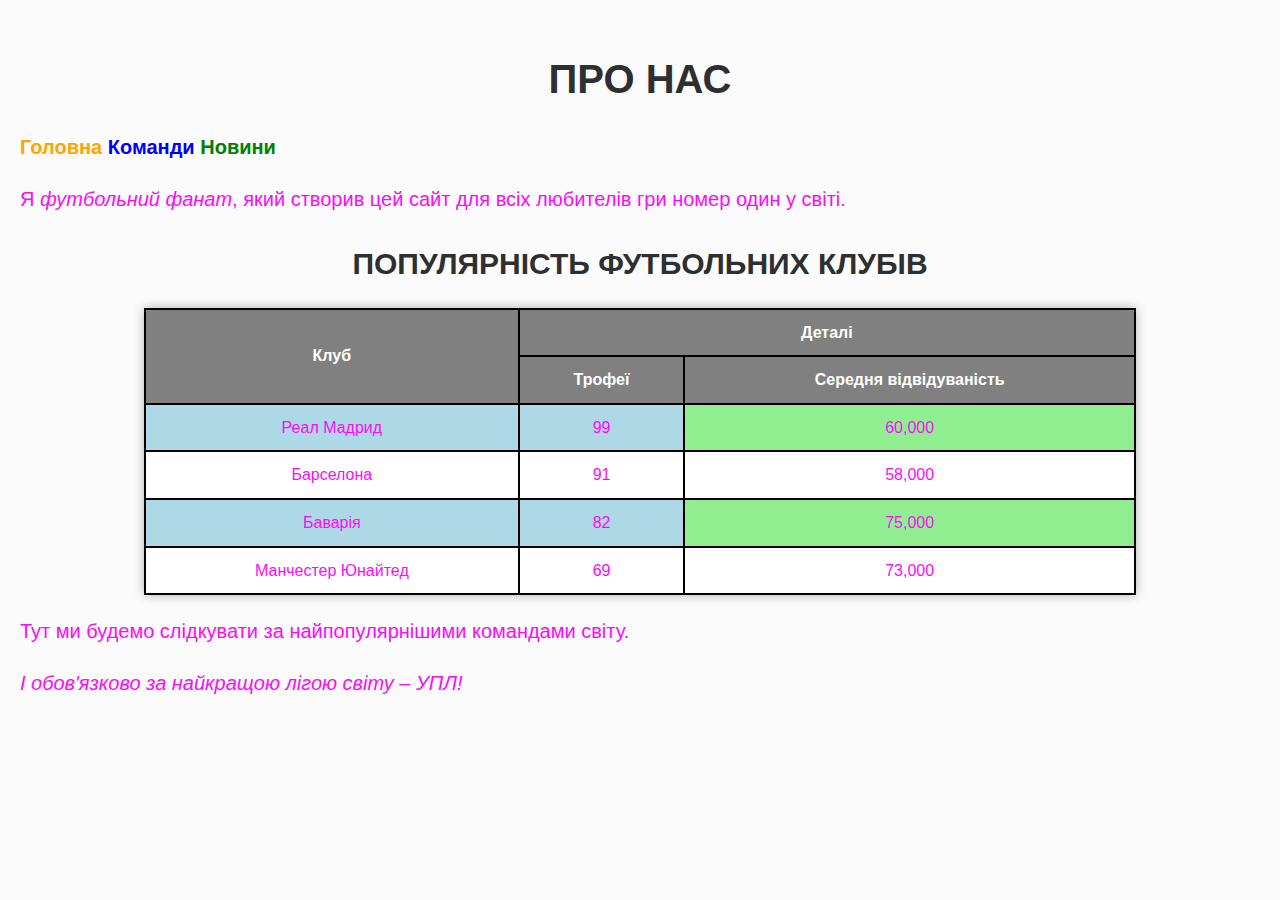
==== about.html @ 1be1231d "laba 2" ====
<!DOCTYPE html>
<html lang="ua">
<head>
    <meta charset="UTF-8">
    <title>Про нас - Футбольний світ</title>
    <link rel="stylesheet" href="style.css">
    <style>
        table {
            width: 80%;
            margin: auto;
            border-collapse: collapse;
        }
        th, td {
            border: 1px solid black;
            padding: 10px;
            text-align: center;
        }
        th {
            background: darkblue;
            color: white;
        }
        colgroup col:nth-child(1) {
            background-color: lightgray;
        }
        colgroup col:nth-child(2) {
            background-color: lightblue;
        }
        colgroup col:nth-child(3) {
            background-color: lightgreen;
        }
    </style>
</head>
<body style="background: rgb(252, 251, 251); color: rgb(254, 9, 254);">
    <h1>Про нас</h1>
    <nav>
        <a href="index.html" style="color: orange;">Головна</a>
        <a href="teams.html" style="color: blue;">Команди</a>
        <a href="football_news.html" style="color: green;">Новини</a>
    </nav>
    <p>Я <i>футбольний фанат</i>, який створив цей сайт для всіх любителів гри номер один у світі.</p>
    
    <h2>Популярність футбольних клубів</h2>
    <table>
        <colgroup>
            <col span="2" style="background-color: lightblue;">
            <col style="background-color: lightgreen;">
        </colgroup>
        <tr>
            <th rowspan="2">Клуб</th>
            <th colspan="2">Деталі</th>
        </tr>
        <tr>
            <th>Трофеї</th>
            <th>Середня відвідуваність</th>
        </tr>
        <tr>
            <td>Реал Мадрид</td>
            <td>99</td>
            <td>60,000</td>
        </tr>
        <tr>
            <td>Барселона</td>
            <td>91</td>
            <td>58,000</td>
        </tr>
        <tr>
            <td>Баварія</td>
            <td>82</td>
            <td>75,000</td>
        </tr>
        <tr>
            <td>Манчестер Юнайтед</td>
            <td>69</td>
            <td>73,000</td>
        </tr>
    </table>
    
    <p>Тут ми будемо слідкувати за найпопулярнішими командами світу.</p>
    <p><i>І обов'язково за найкращою лігою світу – УПЛ!</i></p>
</body>
</html>
---- style.css ----
body {
    font-family: 'Oswald', Arial, sans-serif;
    font-size: 20px;
    color: #000000;
    line-height: 1.6;
    text-align: justify;
    background-color: #ffffff; 
    margin: 0;
    padding: 20px;
}

@font-face {
    font-family: 'Oswald';
    src: url('./fonts/Oswald-Regular.ttf') format('truetype');
    font-weight: normal;
    font-style: normal;
}

h1, h2, h3 {
    text-align: center;
    color: #2d2f30;
    margin-bottom: 20px;
    text-transform: uppercase;
}

a {
    color: #2d2f30;
    text-decoration: none;
    font-weight: bold;
    transition: color 0.3s ease;
}

a:hover {
    color: rgb(89, 129, 70) !important; 
}

nav a {
    color: rgb(130, 128, 255);
    text-decoration: none;
}

p a {
    color: rgb(89, 129, 70) !important;
    text-decoration: underline;
}

p {
    margin-bottom: 15px;
}

.special-paragraph {
    color: rgb(130, 128, 255);
    font-size: 20px;
    background-color: #fff3cd;
    padding: 15px;
    border-left: 5px solid darkblue;
    margin-top: 20px;
}

.alert-text {
    color: rgb(165, 10, 10);
    font-size: 18px;
    font-weight: bold;
    text-align: center;
    margin: 20px 0;
}

iframe {
    width: 80%; /* Гнучка ширина */
    height: 500px;
    display: block;
    margin: 20px auto;
    border: 3px solid #2d2f30;
    border-radius: 10px;
    box-shadow: 0 0 15px rgba(0, 0, 0, 0.3);
}

.responsive-iframe-container {
    position: relative;
    width: 100%;
    padding-top: 56.25%; /* 16:9 */
}

.responsive-iframe-container iframe {
    position: absolute;
    top: 0;
    left: 0;
    width: 100%;
    height: 100%;
    border: none;
}

ul {
    list-style-type: square;
    color: rgb(130, 128, 255);
    padding-left: 20px;
}

ol {
    list-style-type: upper-roman;
    color: rgb(130, 128, 255);
    padding-left: 30px;
}

dl dt {
    font-weight: bold;
    color: #170080;
}

dl dd {
    margin-left: 30px;
    color: rgb(130, 128, 255);
}

table {
    width: 80%;
    margin: 5px auto;
    border-collapse: collapse;
    box-shadow: 0 0 10px rgba(0, 0, 0, 0.3);
    background-color: #f0f0f0;
    text-align: center;
    font-size: 16px;
}

table th, table td {
    border: 2px solid #000000;
    padding: 10px;
    text-align: center;
}

table th {
    background-color: #808080;
    color: #ffffff;
}

table tr:nth-child(even) {
    background-color: #ffffff;
}

table tr:hover {
    background-color: #ffffff;
}

nav ul {
    list-style-type: none;
    padding: 0;
}

nav ul li {
    margin: 10px 0;
    font-size: 18px;
}
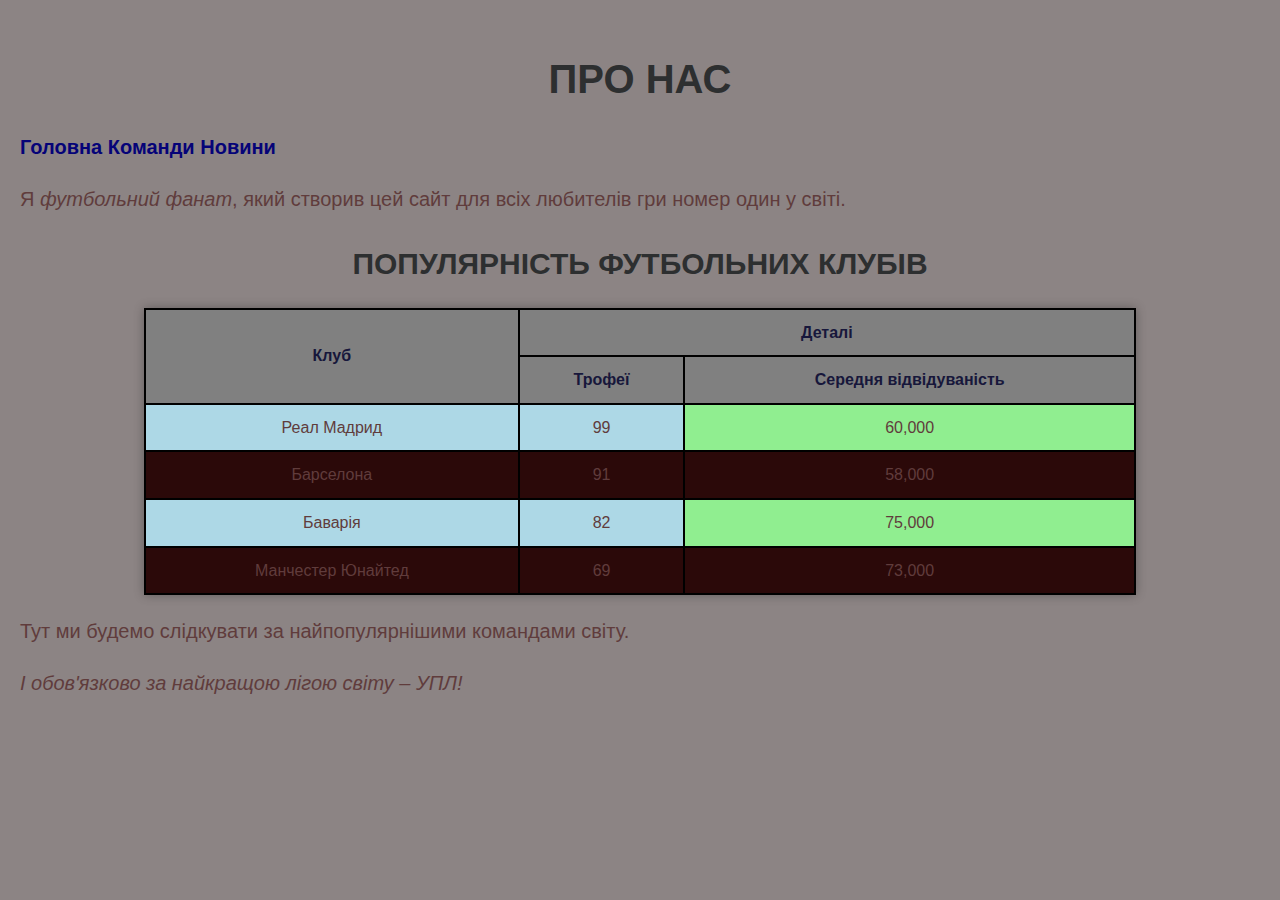
==== commit 1a3fa003: "laba2 okr" ====
--- a/about.html
+++ b/about.html
@@ -1,42 +1,17 @@
 <!DOCTYPE html>
 <html lang="ua">
-<head>
-    <meta charset="UTF-8">
-    <title>Про нас - Футбольний світ</title>
-    <link rel="stylesheet" href="style.css">
-    <style>
-        table {
-            width: 80%;
-            margin: auto;
-            border-collapse: collapse;
-        }
-        th, td {
-            border: 1px solid black;
-            padding: 10px;
-            text-align: center;
-        }
-        th {
-            background: darkblue;
-            color: white;
-        }
-        colgroup col:nth-child(1) {
-            background-color: lightgray;
-        }
-        colgroup col:nth-child(2) {
-            background-color: lightblue;
-        }
-        colgroup col:nth-child(3) {
-            background-color: lightgreen;
-        }
-    </style>
-</head>
-<body style="background: rgb(252, 251, 251); color: rgb(254, 9, 254);">
-    <h1>Про нас</h1>
-    <nav>
-        <a href="index.html" style="color: orange;">Головна</a>
-        <a href="teams.html" style="color: blue;">Команди</a>
-        <a href="football_news.html" style="color: green;">Новини</a>
-    </nav>
+    <head>
+        <meta charset="UTF-8">
+        <title>Про нас - Футбольний світ</title>
+        <link rel="stylesheet" href="style.css">
+    </head>
+    <body>
+        <h1>Про нас</h1>
+        <nav>
+            <a href="index.html">Головна</a>
+            <a href="teams.html">Команди</a>
+            <a href="football_news.html">Новини</a>
+        </nav>
     <p>Я <i>футбольний фанат</i>, який створив цей сайт для всіх любителів гри номер один у світі.</p>
     
     <h2>Популярність футбольних клубів</h2>
--- a/style.css
+++ b/style.css
@@ -1,19 +1,12 @@
 body {
     font-family: 'Oswald', Arial, sans-serif;
     font-size: 20px;
-    color: #000000;
+    color: #603c3c;
     line-height: 1.6;
     text-align: justify;
-    background-color: #ffffff; 
+    background-color: #8c8484; 
     margin: 0;
     padding: 20px;
-}
-
-@font-face {
-    font-family: 'Oswald';
-    src: url('./fonts/Oswald-Regular.ttf') format('truetype');
-    font-weight: normal;
-    font-style: normal;
 }
 
 h1, h2, h3 {
@@ -24,18 +17,18 @@
 }
 
 a {
-    color: #2d2f30;
+    color: #394951;
     text-decoration: none;
     font-weight: bold;
     transition: color 0.3s ease;
 }
 
 a:hover {
-    color: rgb(89, 129, 70) !important; 
+    color: rgb(32, 49, 25) !important; 
 }
 
 nav a {
-    color: rgb(130, 128, 255);
+    color: rgb(5, 3, 120);
     text-decoration: none;
 }
 
@@ -66,7 +59,7 @@
 }
 
 iframe {
-    width: 80%; /* Гнучка ширина */
+    width: 80%;
     height: 500px;
     display: block;
     margin: 20px auto;
@@ -92,13 +85,13 @@
 
 ul {
     list-style-type: square;
-    color: rgb(130, 128, 255);
+    color: rgb(15, 70, 57);
     padding-left: 20px;
 }
 
 ol {
     list-style-type: upper-roman;
-    color: rgb(130, 128, 255);
+    color: rgb(12, 63, 30);
     padding-left: 30px;
 }
 
@@ -109,7 +102,7 @@
 
 dl dd {
     margin-left: 30px;
-    color: rgb(130, 128, 255);
+    color: rgb(9, 83, 48);
 }
 
 table {
@@ -130,15 +123,15 @@
 
 table th {
     background-color: #808080;
-    color: #ffffff;
+    color: #17173b;
 }
 
 table tr:nth-child(even) {
-    background-color: #ffffff;
+    background-color: #2b0909;
 }
 
 table tr:hover {
-    background-color: #ffffff;
+    background-color: #292020;
 }
 
 nav ul {
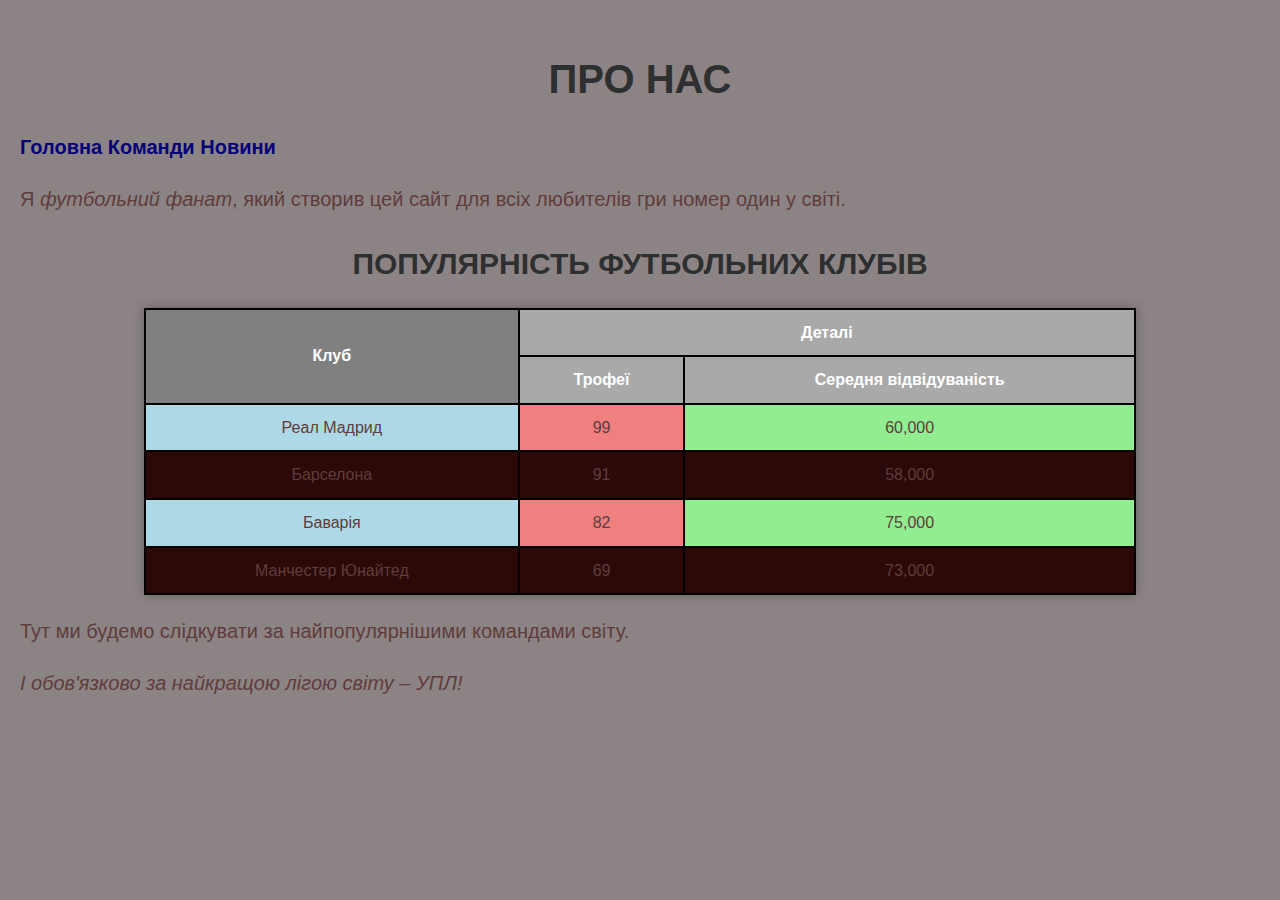
==== commit 8dca498c: "laba2" ====
--- a/about.html
+++ b/about.html
@@ -15,39 +15,44 @@
     <p>Я <i>футбольний фанат</i>, який створив цей сайт для всіх любителів гри номер один у світі.</p>
     
     <h2>Популярність футбольних клубів</h2>
-    <table>
+    <table border="1">
         <colgroup>
-            <col span="2" style="background-color: lightblue;">
+            <col style="background-color: lightblue;">
+            <col style="background-color: lightcoral;">
             <col style="background-color: lightgreen;">
         </colgroup>
-        <tr>
-            <th rowspan="2">Клуб</th>
-            <th colspan="2">Деталі</th>
-        </tr>
-        <tr>
-            <th>Трофеї</th>
-            <th>Середня відвідуваність</th>
-        </tr>
-        <tr>
-            <td>Реал Мадрид</td>
-            <td>99</td>
-            <td>60,000</td>
-        </tr>
-        <tr>
-            <td>Барселона</td>
-            <td>91</td>
-            <td>58,000</td>
-        </tr>
-        <tr>
-            <td>Баварія</td>
-            <td>82</td>
-            <td>75,000</td>
-        </tr>
-        <tr>
-            <td>Манчестер Юнайтед</td>
-            <td>69</td>
-            <td>73,000</td>
-        </tr>
+        <thead>
+            <tr>
+                <th rowspan="2" style="background-color: gray; color: white;">Клуб</th>
+                <th colspan="2" style="background-color: darkgray; color: white;">Деталі</th>
+            </tr>
+            <tr>
+                <th style="background-color: darkgray; color: white;">Трофеї</th>
+                <th style="background-color: darkgray; color: white;">Середня відвідуваність</th>
+            </tr>
+        </thead>
+        <tbody>
+            <tr>
+                <td>Реал Мадрид</td>
+                <td>99</td>
+                <td>60,000</td>
+            </tr>
+            <tr>
+                <td>Барселона</td>
+                <td>91</td>
+                <td>58,000</td>
+            </tr>
+            <tr>
+                <td>Баварія</td>
+                <td>82</td>
+                <td>75,000</td>
+            </tr>
+            <tr>
+                <td>Манчестер Юнайтед</td>
+                <td>69</td>
+                <td>73,000</td>
+            </tr>
+        </tbody>
     </table>
     
     <p>Тут ми будемо слідкувати за найпопулярнішими командами світу.</p>
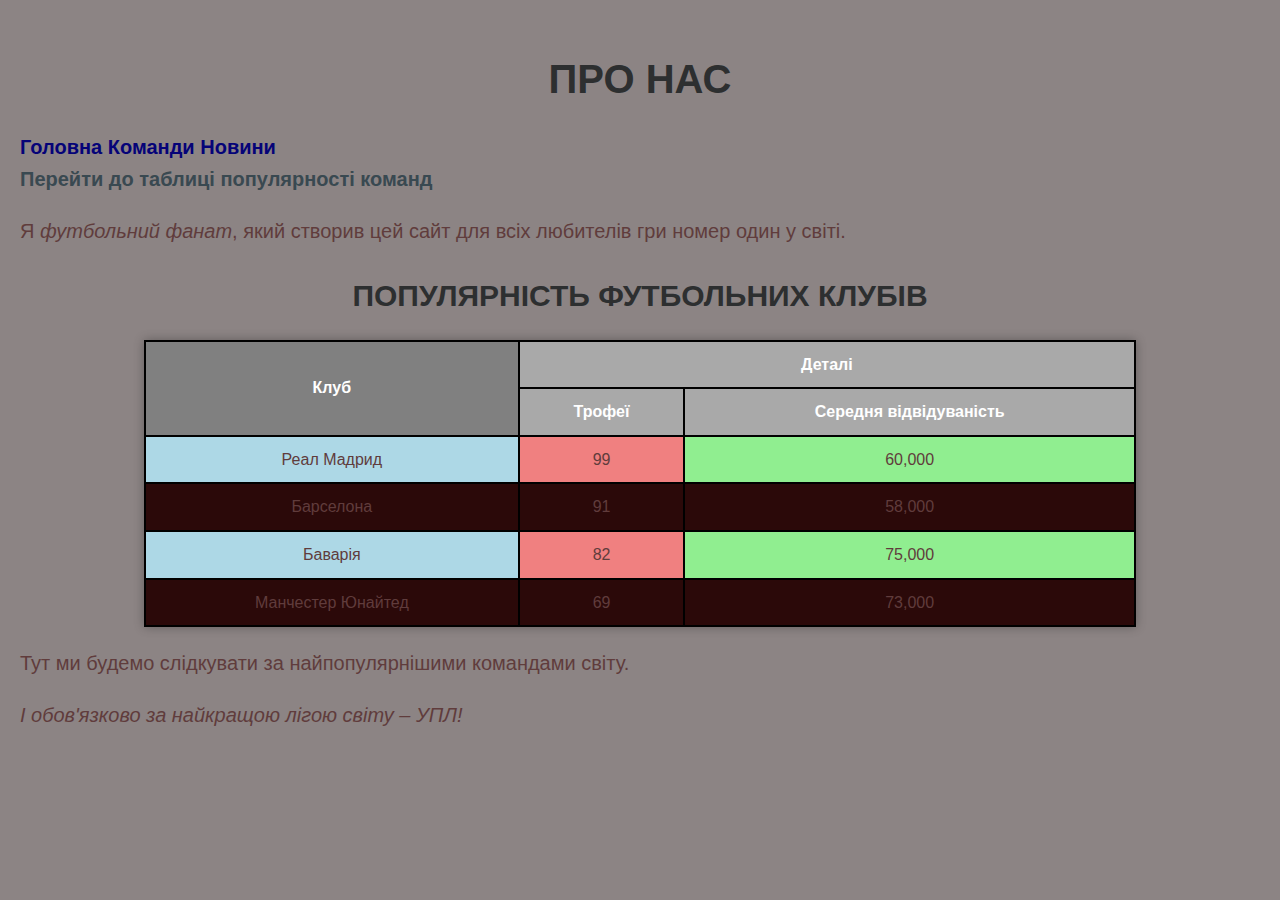
==== commit 5c7972dc: "laba 2" ====
--- a/about.html
+++ b/about.html
@@ -12,9 +12,9 @@
             <a href="teams.html">Команди</a>
             <a href="football_news.html">Новини</a>
         </nav>
+        <a href="#teams-table">Перейти до таблиці популярності команд</a>
     <p>Я <i>футбольний фанат</i>, який створив цей сайт для всіх любителів гри номер один у світі.</p>
-    
-    <h2>Популярність футбольних клубів</h2>
+    <h2 id="teams-table">Популярність футбольних клубів</h2>
     <table border="1">
         <colgroup>
             <col style="background-color: lightblue;">
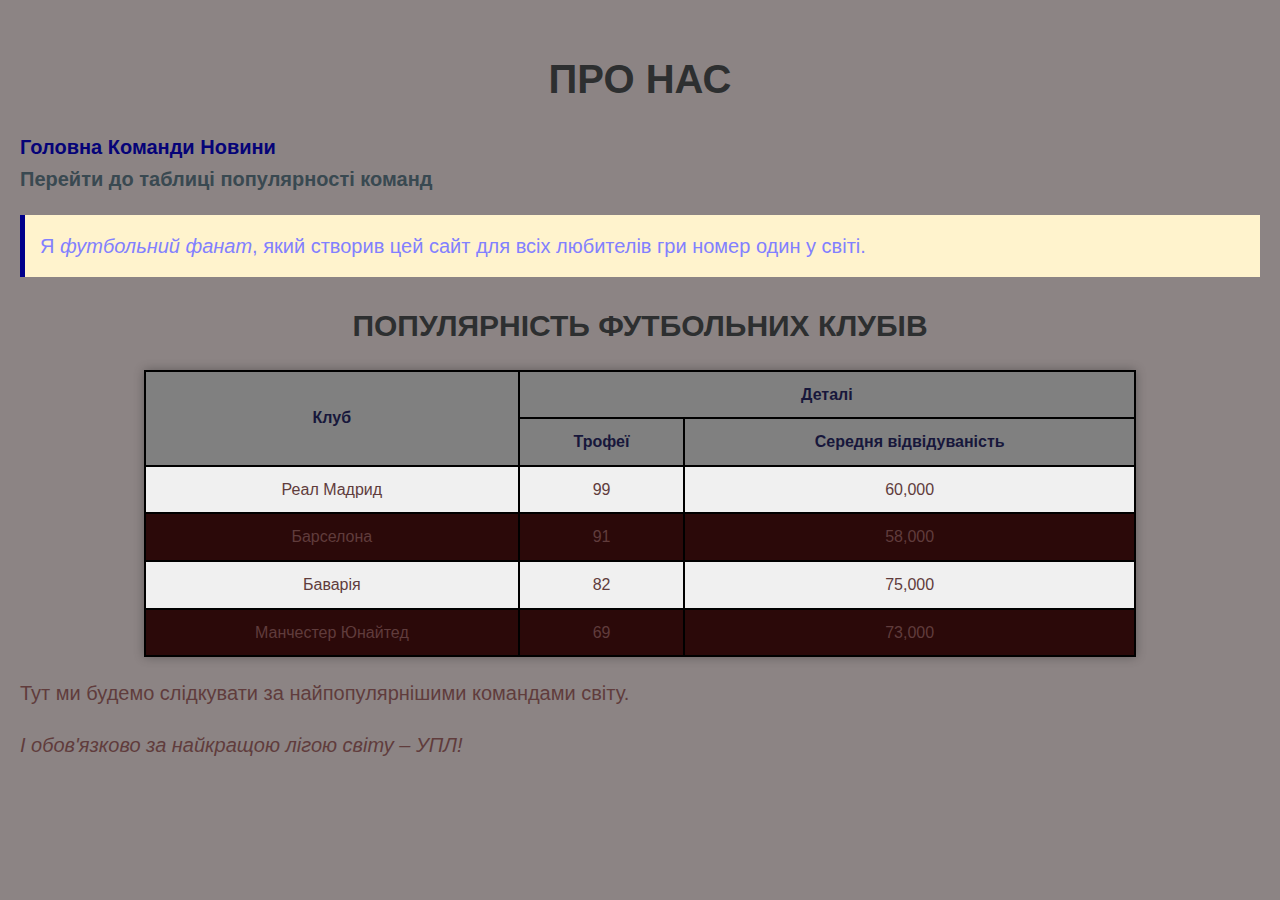
==== commit b37a089d: "laba 3" ====
--- a/about.html
+++ b/about.html
@@ -6,29 +6,29 @@
         <link rel="stylesheet" href="style.css">
     </head>
     <body>
-        <h1>Про нас</h1>
+
+        <h1 id="about-title">Про нас</h1>
+
         <nav>
             <a href="index.html">Головна</a>
             <a href="teams.html">Команди</a>
             <a href="football_news.html">Новини</a>
         </nav>
         <a href="#teams-table">Перейти до таблиці популярності команд</a>
-    <p>Я <i>футбольний фанат</i>, який створив цей сайт для всіх любителів гри номер один у світі.</p>
+
+     <p class="special-paragraph">
+        Я <i>футбольний фанат</i>, який створив цей сайт для всіх любителів гри номер один у світі.
+    </p>
     <h2 id="teams-table">Популярність футбольних клубів</h2>
-    <table border="1">
-        <colgroup>
-            <col style="background-color: lightblue;">
-            <col style="background-color: lightcoral;">
-            <col style="background-color: lightgreen;">
-        </colgroup>
+    <table>
         <thead>
             <tr>
-                <th rowspan="2" style="background-color: gray; color: white;">Клуб</th>
-                <th colspan="2" style="background-color: darkgray; color: white;">Деталі</th>
+                <th rowspan="2" style>Клуб</th>
+                <th colspan="2" style>Деталі</th>
             </tr>
             <tr>
-                <th style="background-color: darkgray; color: white;">Трофеї</th>
-                <th style="background-color: darkgray; color: white;">Середня відвідуваність</th>
+                <th style>Трофеї</th>
+                <th style>Середня відвідуваність</th>
             </tr>
         </thead>
         <tbody>
--- a/style.css
+++ b/style.css
@@ -4,7 +4,7 @@
     color: #603c3c;
     line-height: 1.6;
     text-align: justify;
-    background-color: #8c8484; 
+    background-color: #8c8484;
     margin: 0;
     padding: 20px;
 }
@@ -16,6 +16,13 @@
     text-transform: uppercase;
 }
 
+#main-title {
+    color: darkblue;
+    font-size: 28px;
+    text-transform: uppercase;
+    text-align: center;
+}
+
 a {
     color: #394951;
     text-decoration: none;
@@ -24,7 +31,7 @@
 }
 
 a:hover {
-    color: rgb(32, 49, 25) !important; 
+    color: rgb(32, 49, 25) !important;
 }
 
 nav a {
@@ -68,24 +75,9 @@
     box-shadow: 0 0 15px rgba(0, 0, 0, 0.3);
 }
 
-.responsive-iframe-container {
-    position: relative;
-    width: 100%;
-    padding-top: 56.25%; /* 16:9 */
-}
-
-.responsive-iframe-container iframe {
-    position: absolute;
-    top: 0;
-    left: 0;
-    width: 100%;
-    height: 100%;
-    border: none;
-}
-
 ul {
     list-style-type: square;
-    color: rgb(15, 70, 57);
+    color: rgb(128, 255, 225);
     padding-left: 20px;
 }
 
@@ -142,4 +134,4 @@
 nav ul li {
     margin: 10px 0;
     font-size: 18px;
-}
+}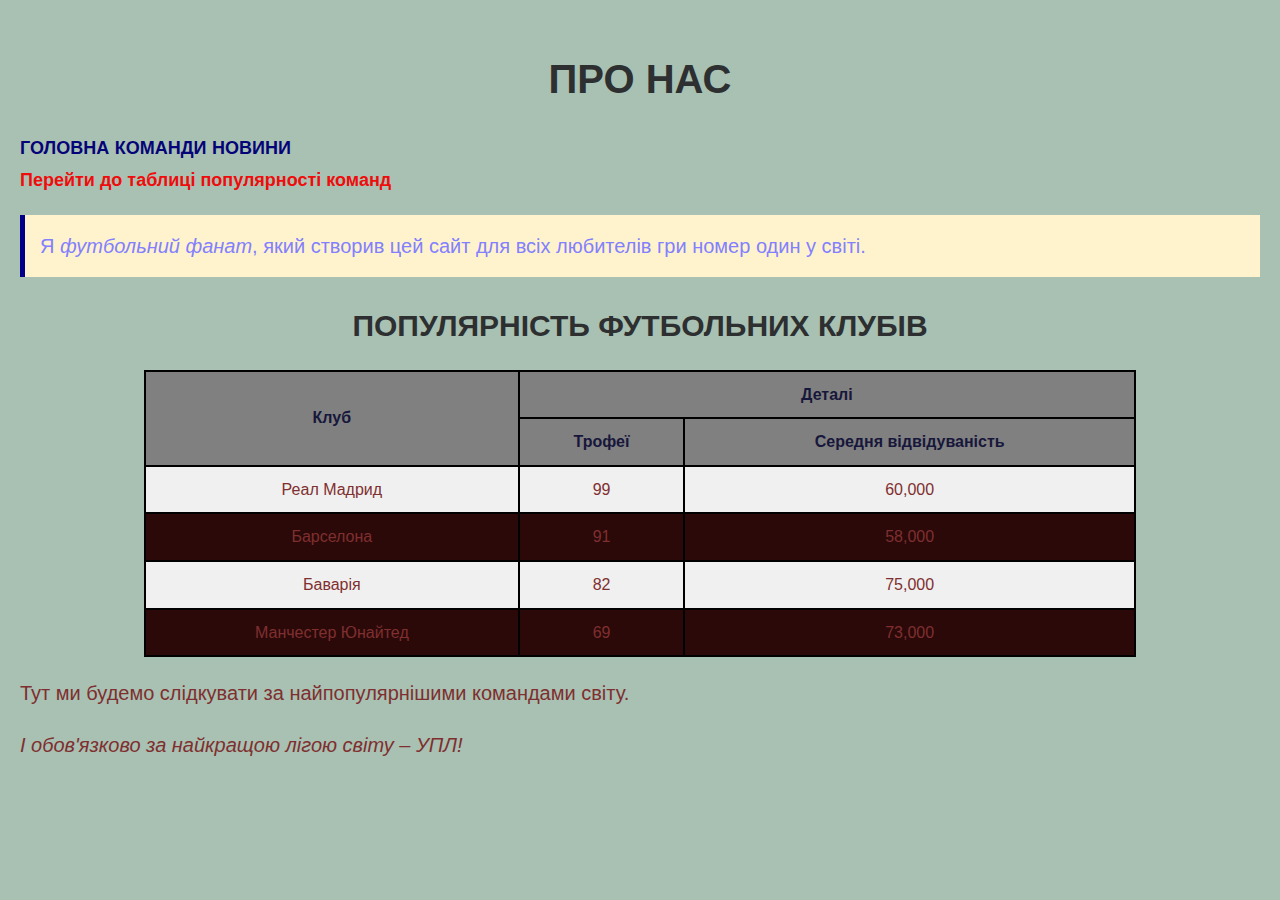
==== commit 7542e731: "Laba 4" ====
--- a/about.html
+++ b/about.html
@@ -4,10 +4,16 @@
         <meta charset="UTF-8">
         <title>Про нас - Футбольний світ</title>
         <link rel="stylesheet" href="style.css">
+        <style>
+            a {
+                font-size: 18px;
+                color: rgb(239, 12, 12);
+            }
+        </style>
     </head>
     <body>
 
-        <h1 id="about-title">Про нас</h1>
+        <h1>Про нас</h1>
 
         <nav>
             <a href="index.html">Головна</a>
@@ -16,9 +22,8 @@
         </nav>
         <a href="#teams-table">Перейти до таблиці популярності команд</a>
 
-     <p class="special-paragraph">
-        Я <i>футбольний фанат</i>, який створив цей сайт для всіх любителів гри номер один у світі.
-    </p>
+        <p class="special-paragraph">Я <i>футбольний фанат</i>, який створив цей сайт для всіх любителів гри номер один у світі.</p>
+        
     <h2 id="teams-table">Популярність футбольних клубів</h2>
     <table>
         <thead>
--- a/style.css
+++ b/style.css
@@ -1,10 +1,10 @@
 body {
     font-family: 'Oswald', Arial, sans-serif;
     font-size: 20px;
-    color: #603c3c;
+    color: #7f2f2f;
     line-height: 1.6;
     text-align: justify;
-    background-color: #8c8484;
+    background-color: #a8c1b2;
     margin: 0;
     padding: 20px;
 }
@@ -31,7 +31,7 @@
 }
 
 a:hover {
-    color: rgb(32, 49, 25) !important;
+    color: rgb(32, 49, 25);
 }
 
 nav a {
@@ -40,7 +40,7 @@
 }
 
 p a {
-    color: rgb(89, 129, 70) !important;
+    color: rgb(89, 129, 70);
     text-decoration: underline;
 }
 
@@ -49,20 +49,12 @@
 }
 
 .special-paragraph {
-    color: rgb(130, 128, 255);
+    color: rgb(130, 128, 255) !important;
     font-size: 20px;
     background-color: #fff3cd;
     padding: 15px;
     border-left: 5px solid darkblue;
     margin-top: 20px;
-}
-
-.alert-text {
-    color: rgb(165, 10, 10);
-    font-size: 18px;
-    font-weight: bold;
-    text-align: center;
-    margin: 20px 0;
 }
 
 iframe {
@@ -101,7 +93,6 @@
     width: 80%;
     margin: 5px auto;
     border-collapse: collapse;
-    box-shadow: 0 0 10px rgba(0, 0, 0, 0.3);
     background-color: #f0f0f0;
     text-align: center;
     font-size: 16px;
@@ -126,12 +117,24 @@
     background-color: #292020;
 }
 
-nav ul {
-    list-style-type: none;
-    padding: 0;
+/* Контекстні селектори */
+nav a {
+    font-size: 18px;
+    text-transform: uppercase;
 }
 
-nav ul li {
-    margin: 10px 0;
-    font-size: 18px;
-}+/* Сусідні селектори */
+h2 + p {
+    font-style: italic;
+    color: #003366;
+}
+
+/* Дочірні селектори */
+nav > a {
+    border-bottom: 2px solid transparent;
+    padding-bottom: 5px;
+}
+
+nav > a:hover {
+    border-bottom: 2px solid #5a5a5a;
+}
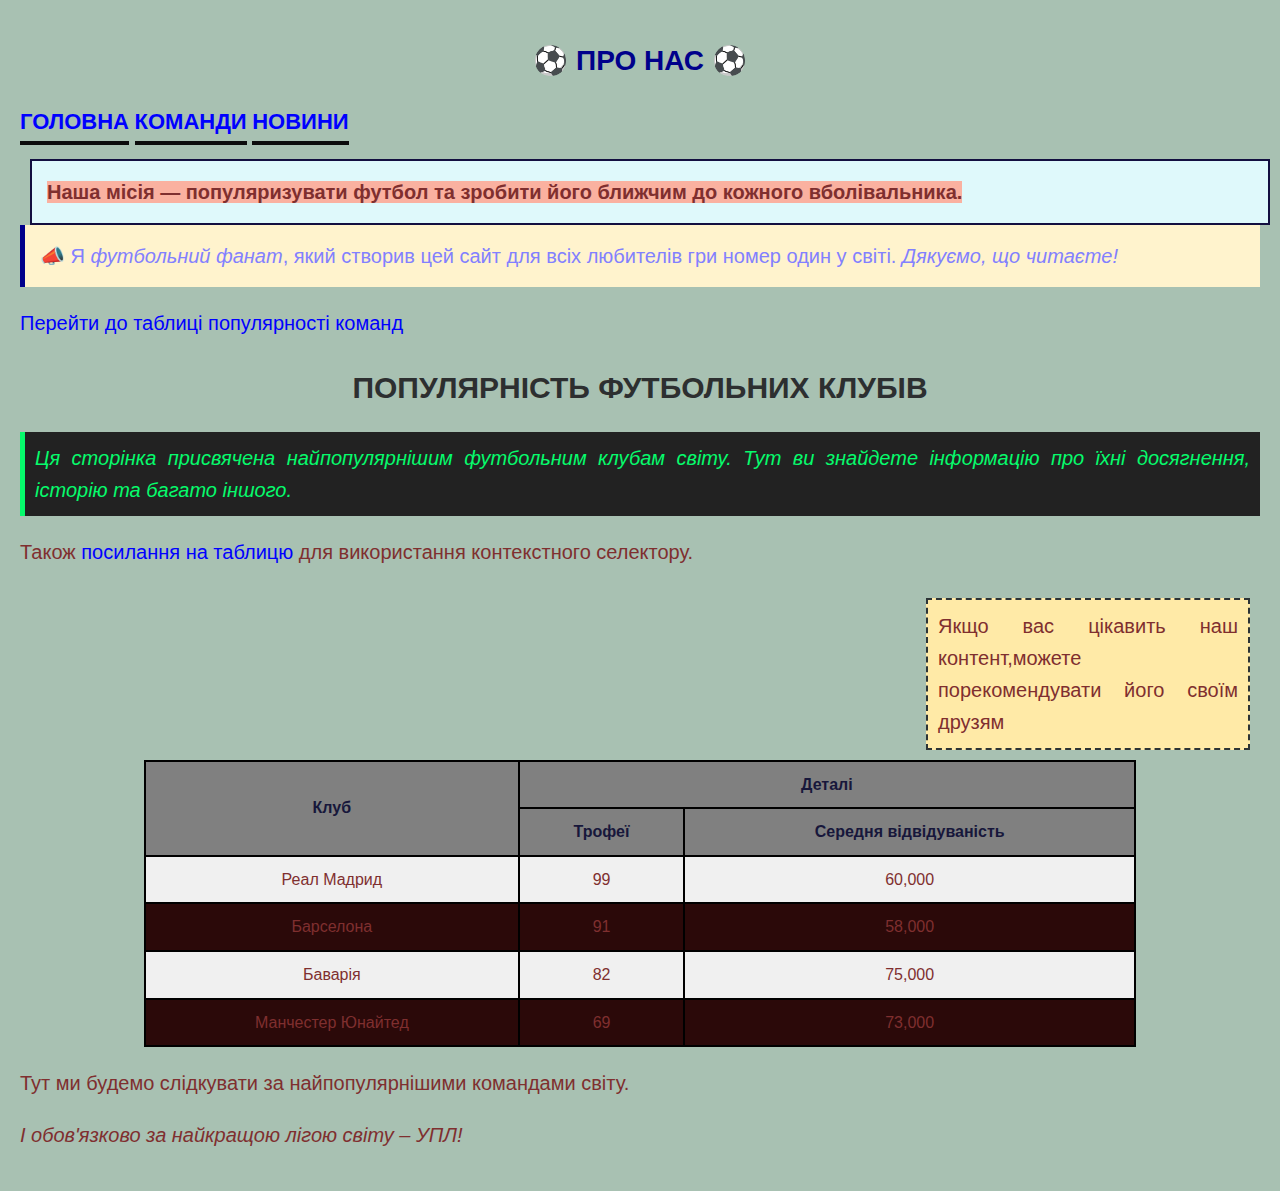
==== commit d4081102: "Laba 5" ====
--- a/about.html
+++ b/about.html
@@ -1,39 +1,42 @@
 <!DOCTYPE html>
 <html lang="ua">
-    <head>
-        <meta charset="UTF-8">
-        <title>Про нас - Футбольний світ</title>
-        <link rel="stylesheet" href="style.css">
-        <style>
-            a {
-                font-size: 18px;
-                color: rgb(239, 12, 12);
-            }
-        </style>
-    </head>
-    <body>
+<head>
+    <meta charset="UTF-8">
+    <title>Про нас - Футбольний світ</title>
+    <link rel="stylesheet" href="style.css">
+</head>
+<body>
 
-        <h1>Про нас</h1>
+    <h1 id="main-title">Про нас</h1>
 
-        <nav>
-            <a href="index.html">Головна</a>
-            <a href="teams.html">Команди</a>
-            <a href="football_news.html">Новини</a>
-        </nav>
-        <a href="#teams-table">Перейти до таблиці популярності команд</a>
+    <nav>
+        <a href="index.html">Головна</a>
+        <a href="teams.html">Команди</a>
+        <a href="football_news.html">Новини</a>
+    </nav>
 
-        <p class="special-paragraph">Я <i>футбольний фанат</i>, який створив цей сайт для всіх любителів гри номер один у світі.</p>
-        
+
+    <div class="positioned-block">
+        <span class="highlight">Наша місія — популяризувати футбол та зробити його ближчим до кожного вболівальника.</span>
+    </div>
+
+    <p class="special-paragraph">Я <i>футбольний фанат</i>, який створив цей сайт для всіх любителів гри номер один у світі.</p>
+    <a href="#teams-table">Перейти до таблиці популярності команд</a>
+
     <h2 id="teams-table">Популярність футбольних клубів</h2>
+    <p>Ця сторінка присвячена найпопулярнішим футбольним клубам світу. Тут ви знайдете інформацію про їхні досягнення, історію та багато іншого.</p>
+    <p>Також <span><a href="#teams-table">посилання на таблицю</a></span> для використання контекстного селектору.</p>
+    <div class="floating-block">Якщо вас цікавить наш контент,можете порекомендувати його своїм друзям</div>
+
     <table>
         <thead>
             <tr>
-                <th rowspan="2" style>Клуб</th>
-                <th colspan="2" style>Деталі</th>
+                <th rowspan="2">Клуб</th>
+                <th colspan="2">Деталі</th>
             </tr>
             <tr>
-                <th style>Трофеї</th>
-                <th style>Середня відвідуваність</th>
+                <th>Трофеї</th>
+                <th>Середня відвідуваність</th>
             </tr>
         </thead>
         <tbody>
@@ -59,8 +62,9 @@
             </tr>
         </tbody>
     </table>
-    
+
     <p>Тут ми будемо слідкувати за найпопулярнішими командами світу.</p>
     <p><i>І обов'язково за найкращою лігою світу – УПЛ!</i></p>
+
 </body>
-</html>
+</html>--- a/style.css
+++ b/style.css
@@ -16,77 +16,84 @@
     text-transform: uppercase;
 }
 
+#news-title {
+    color: #b00000;
+    font-size: 28px;
+    text-align: center;
+    text-transform: uppercase;
+    letter-spacing: 1px;
+    margin-bottom: 25px;
+    border-bottom: 3px solid #b00000;
+    padding-bottom: 10px;
+}
+
 #main-title {
     color: darkblue;
     font-size: 28px;
     text-transform: uppercase;
     text-align: center;
 }
+#main-title::before {
+    content: "⚽ ";
+}
 
-a {
-    color: #394951;
+#main-title::after {
+    content: " ⚽";
+}
+
+nav a {
+    font-size: 22px;
+    text-transform: uppercase;
+    color: #ff5733;
+    font-weight: bold;
+}
+
+nav > a {
+    color: green;
+    border-bottom: 4px solid #0c0c0c;
+    padding-bottom: 7px;
+    transition: border-color 0.3s ease-in-out;
+}
+
+nav > a:hover {
+    border-color: #06fb6c;
+}
+
+p a {
+    color: rgb(85, 253, 7);
+    text-decoration: underline;
+}
+
+p > a {
+    color: rgb(89, 5, 245);
+    text-decoration: underline;
+}
+
+a:link {
+    color: blue;
     text-decoration: none;
-    font-weight: bold;
-    transition: color 0.3s ease;
+}
+
+a:visited {
+    color: purple;
 }
 
 a:hover {
-    color: rgb(32, 49, 25);
-}
-
-nav a {
-    color: rgb(5, 3, 120);
-    text-decoration: none;
-}
-
-p a {
-    color: rgb(89, 129, 70);
+    color: green;
     text-decoration: underline;
 }
 
-p {
-    margin-bottom: 15px;
+a:active {
+    color: red;
+    background-color: yellow;
 }
 
-.special-paragraph {
-    color: rgb(130, 128, 255) !important;
-    font-size: 20px;
-    background-color: #fff3cd;
-    padding: 15px;
-    border-left: 5px solid darkblue;
-    margin-top: 20px;
-}
-
-iframe {
-    width: 80%;
-    height: 500px;
-    display: block;
-    margin: 20px auto;
-    border: 3px solid #2d2f30;
-    border-radius: 10px;
-    box-shadow: 0 0 15px rgba(0, 0, 0, 0.3);
-}
-
-ul {
-    list-style-type: square;
-    color: rgb(128, 255, 225);
-    padding-left: 20px;
-}
-
-ol {
-    list-style-type: upper-roman;
-    color: rgb(12, 63, 30);
-    padding-left: 30px;
-}
-
-dl dt {
-    font-weight: bold;
-    color: #170080;
-}
-
-dl dd {
-    margin-left: 30px;
-    color: rgb(9, 83, 48);
+h2 + p {
+    font-style: italic;
+    color: #06fb6c;
+    background-color: #222;
+    padding: 10px;
+    border-left: 5px solid #06fb6c;
 }
 
 table {
@@ -117,24 +124,51 @@
     background-color: #292020;
 }
 
-/* Контекстні селектори */
-nav a {
-    font-size: 18px;
-    text-transform: uppercase;
+/* Нові елементи за завданням */
+.floating-block {
+    float: right;
+    width: 300px;
+    padding: 10px;
+    background-color: #ffeaa7;
+    border: 2px dashed #2d3436;
+    margin: 10px;
 }
 
-/* Сусідні селектори */
-h2 + p {
-    font-style: italic;
-    color: #003366;
+.positioned-block {
+    position: relative;
+    top: 20px;
+    left: 10px;
+    background-color: #dff9fb;
+    padding: 15px;
+    border: 2px solid #130f40;
+    margin-bottom: 20px;
 }
 
-/* Дочірні селектори */
-nav > a {
-    border-bottom: 2px solid transparent;
-    padding-bottom: 5px;
+.highlight {
+    background-color: #fab1a0;
+    font-weight: bold;
 }
 
-nav > a:hover {
-    border-bottom: 2px solid #5a5a5a;
+ol li:first-child {
+    background-color: #ffeaa7;
+    font-weight: bold;
 }
+
+.special-paragraph {
+    color: rgb(130, 128, 255) !important;
+    font-size: 20px;
+    background-color: #fff3cd;
+    padding: 15px;
+    border-left: 5px solid darkblue;
+    margin-top: 20px;
+}
+
+.special-paragraph::before {
+    content: "📣 ";
+    font-weight: bold;
+}
+
+.special-paragraph::after {
+    content: " Дякуємо, що читаєте!";
+    font-style: italic;
+}